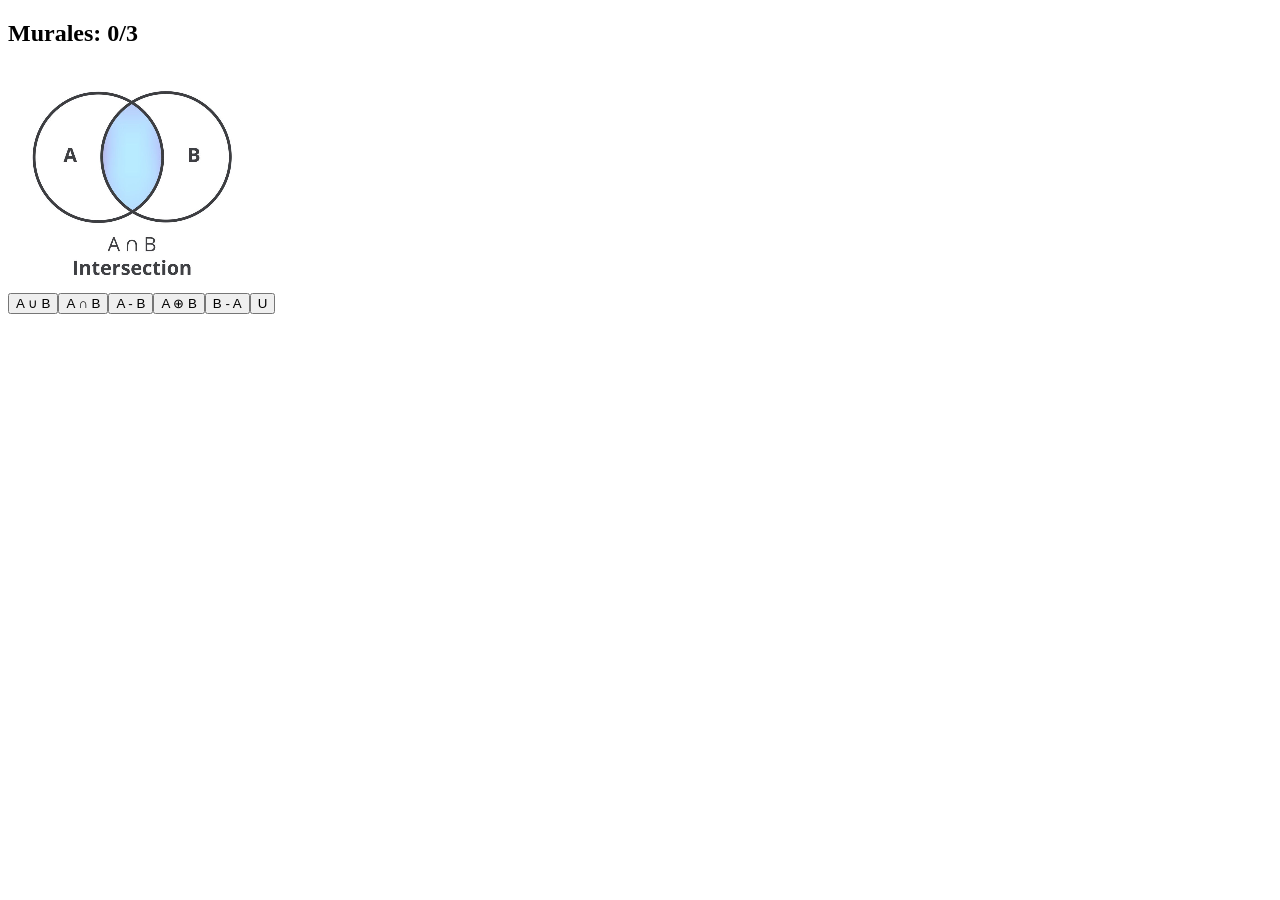
==== template/conjuntos.html @ bb9457d9 "Add files via upload" ====
<!DOCTYPE html>
<html lang="en">

<head>
    <meta charset="UTF-8">
    <meta name="viewport" content="width=device-width, initial-scale=1.0">
    <title>Document</title>
</head>

<body>
    <div id="game-container">
        <h2 id="progress">Murales: 0/3</h2>
        <div id="mural-frame">
            <img id="venn-image" src="" alt="Mural de Venn">
        </div>
        <div id="options-container">
        </div>
        <div id="message"></div>
    </div>

    <script src="../js/scriptConjuntos.js"></script>
</body>

</html>
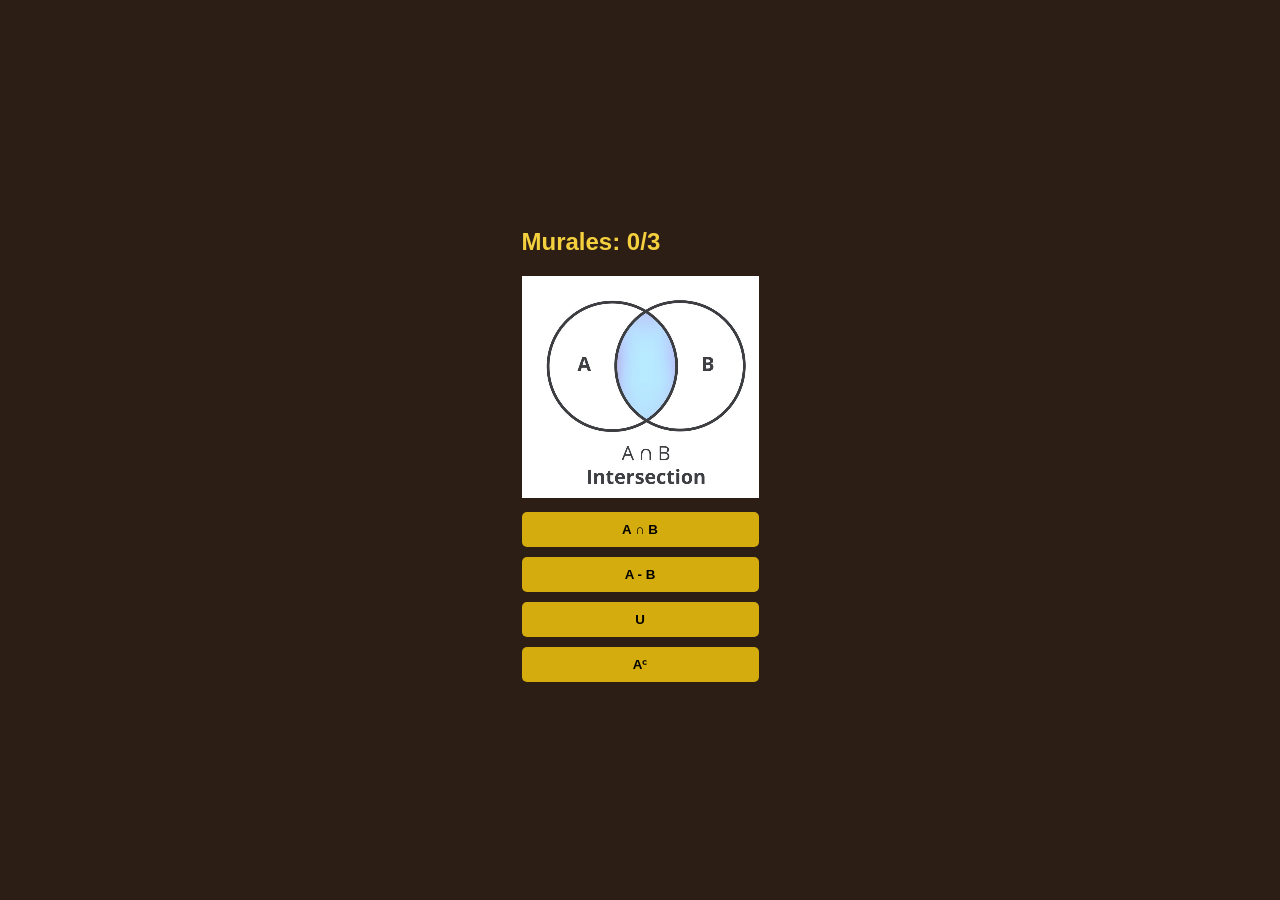
==== commit 2f053926: "Add files via upload" ====
--- a/template/conjuntos.html
+++ b/template/conjuntos.html
@@ -4,10 +4,12 @@
 <head>
     <meta charset="UTF-8">
     <meta name="viewport" content="width=device-width, initial-scale=1.0">
+    <link rel="stylesheet" href="../css/styleConjuntos.css">
     <title>Document</title>
 </head>
 
-<body>
+<body id="body">
+
     <div id="game-container">
         <h2 id="progress">Murales: 0/3</h2>
         <div id="mural-frame">
--- a/css/styleConjuntos.css
+++ b/css/styleConjuntos.css
@@ -0,0 +1,32 @@
+
+body{
+    margin: 0;
+    padding: 0;
+    background-color: #2c1e14;
+    color: #f4d03f;
+    font-family: 'Segoe UI', Tahoma, Geneva, Verdana, sans-serif;
+    display: flex;
+    justify-content: center;
+    align-items: center;
+    height: 100vh;
+    margin: 0;
+}
+
+
+button {
+    display: block;
+    width: 100%;
+    margin: 10px 0;
+    padding: 10px;
+    background-color: #d4ac0d;
+    border: none;
+    border-radius: 5px;
+    cursor: pointer;
+    font-weight: bold;
+    transition: 0.3s;
+}
+
+button:hover {
+    background-color: #edca3e;
+    transform: scale(1.02);
+}
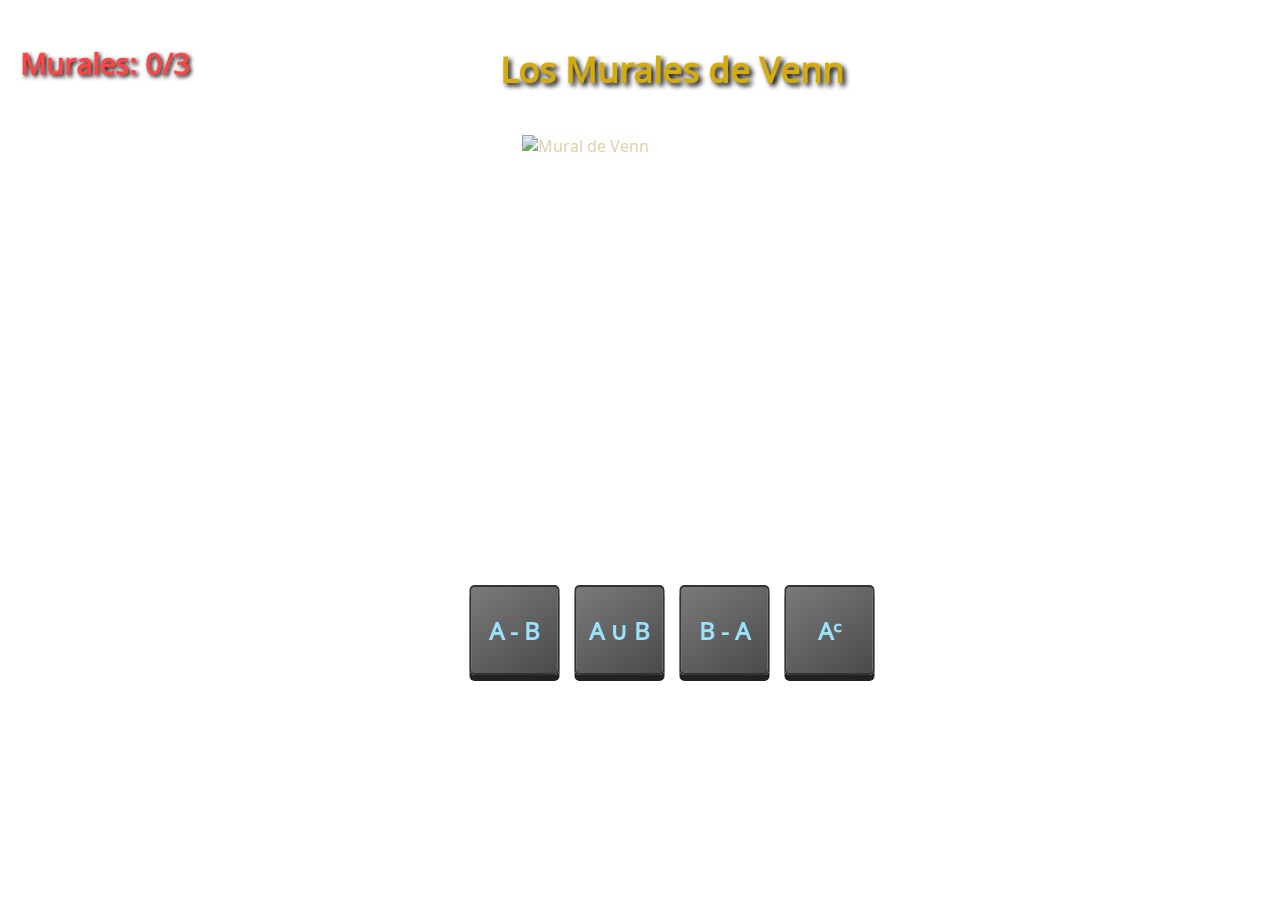
==== commit 9c3c0055: "Add files via upload" ====
--- a/template/conjuntos.html
+++ b/template/conjuntos.html
@@ -1,26 +1,27 @@
 <!DOCTYPE html>
-<html lang="en">
-
+<html lang="es">
 <head>
     <meta charset="UTF-8">
     <meta name="viewport" content="width=device-width, initial-scale=1.0">
+    <link href="https://fonts.googleapis.com/css2?family=Noto+Sans+Runic&family=Cinzel:wght@700&display=swap" rel="stylesheet">
     <link rel="stylesheet" href="../css/styleConjuntos.css">
-    <title>Document</title>
+    <title>Murales de Venn - Ruinas Matemáticas</title>
 </head>
-
 <body id="body">
 
+    <h1 id="game-title">Los Murales de Venn</h1>
+
+    <div id="mural-frame">
+        <img id="venn-image" src="" alt="Mural de Venn">
+    </div>
+
+    <h2 id="progress">Correctos: 0/3</h2>
+
     <div id="game-container">
-        <h2 id="progress">Murales: 0/3</h2>
-        <div id="mural-frame">
-            <img id="venn-image" src="" alt="Mural de Venn">
-        </div>
-        <div id="options-container">
-        </div>
+        <div id="options-container"></div>
         <div id="message"></div>
     </div>
 
     <script src="../js/scriptConjuntos.js"></script>
 </body>
-
 </html>
--- a/css/styleConjuntos.css
+++ b/css/styleConjuntos.css
@@ -1,32 +1,106 @@
+body {
+    color: #e8d5a3; 
+    font-family: 'Noto Sans Runic', serif; 
+    margin: 0;
+    height: 100vh;
+    width: 100vw;
+    background-image: url('../img/conjuntos1.png');
+    background-size: cover;
+    background-position: center;
+    background-repeat: no-repeat;
+    background-attachment: fixed;
+    overflow: hidden;
+}
 
-body{
+#game-title {
+    position: absolute;
+    top: 5%;
+    left: 52.5%;
+    transform: translateX(-50%);
+    font-size: 2.2rem;
+    text-shadow: 3px 3px 5px #000;
     margin: 0;
-    padding: 0;
-    background-color: #2c1e14;
-    color: #f4d03f;
-    font-family: 'Segoe UI', Tahoma, Geneva, Verdana, sans-serif;
+    width: 100%;
+    text-align: center;
+    color: #d4ac0d;
+}
+
+
+#mural-frame {
+    position: absolute;
+    top: 15%; 
+    left: 52.5%;
+    transform: translateX(-50%);
+    width: 300px; 
+    z-index: 5;
+}
+
+#venn-image {
+    width: 100%;
+    mix-blend-mode: multiply; 
+    opacity: 0.85;
+    filter: contrast(1.1) brightness(0.9);
+}
+
+
+#progress {
+    position: absolute;
+    top: 20px;
+    left: 20px;
+    color: #ff4444;
+    font-size: 1.8rem;
+    text-shadow: 2px 2px 4px #000;
+}
+
+#options-container {
+    display: flex;
+    justify-content: center;
+    gap: 15px;
+    position: absolute;
+    bottom: 25%; 
+    left: 52.5%;
+    transform: translateX(-50%);
+}
+
+button {
+    width: 90px;
+    height: 90px;
+    background: linear-gradient(145deg, #7a7a7a, #4a4a4a);
+    border: 2px solid #333;
+    box-shadow: 0 6px 0 #222;
+    color: #9ce1fc;
+    border-radius: 5px;
+    font-family: 'Noto Sans Runic', sans-serif;
+    font-weight: bold;
+    font-size: 1.5rem;
+    cursor: pointer;
+    transition: all 0.2s ease;
     display: flex;
     justify-content: center;
     align-items: center;
-    height: 100vh;
-    margin: 0;
-}
-
-
-button {
-    display: block;
-    width: 100%;
-    margin: 10px 0;
-    padding: 10px;
-    background-color: #d4ac0d;
-    border: none;
-    border-radius: 5px;
-    cursor: pointer;
-    font-weight: bold;
-    transition: 0.3s;
 }
 
 button:hover {
-    background-color: #edca3e;
-    transform: scale(1.02);
+    background: linear-gradient(145deg, #999, #73ebfd);
+    box-shadow: 0 8px 0 #222;
+    transform: translateY(-3px);
+    color: white;
+}
+
+button:active {
+    transform: translateY(4px);
+    box-shadow: 0 2px 0 #222;
+}
+
+/* 4. MENSAJE (Debajo de los botones) */
+#message {
+    position: absolute;
+    bottom: 15%; /* Debajo del options-container */
+    left: 52.5%;
+    transform: translateX(-50%);
+    width: 80%;
+    text-align: center;
+    font-size: 1.6rem;
+    font-weight: bold;
+    text-shadow: 2px 2px 4px #000;
 }
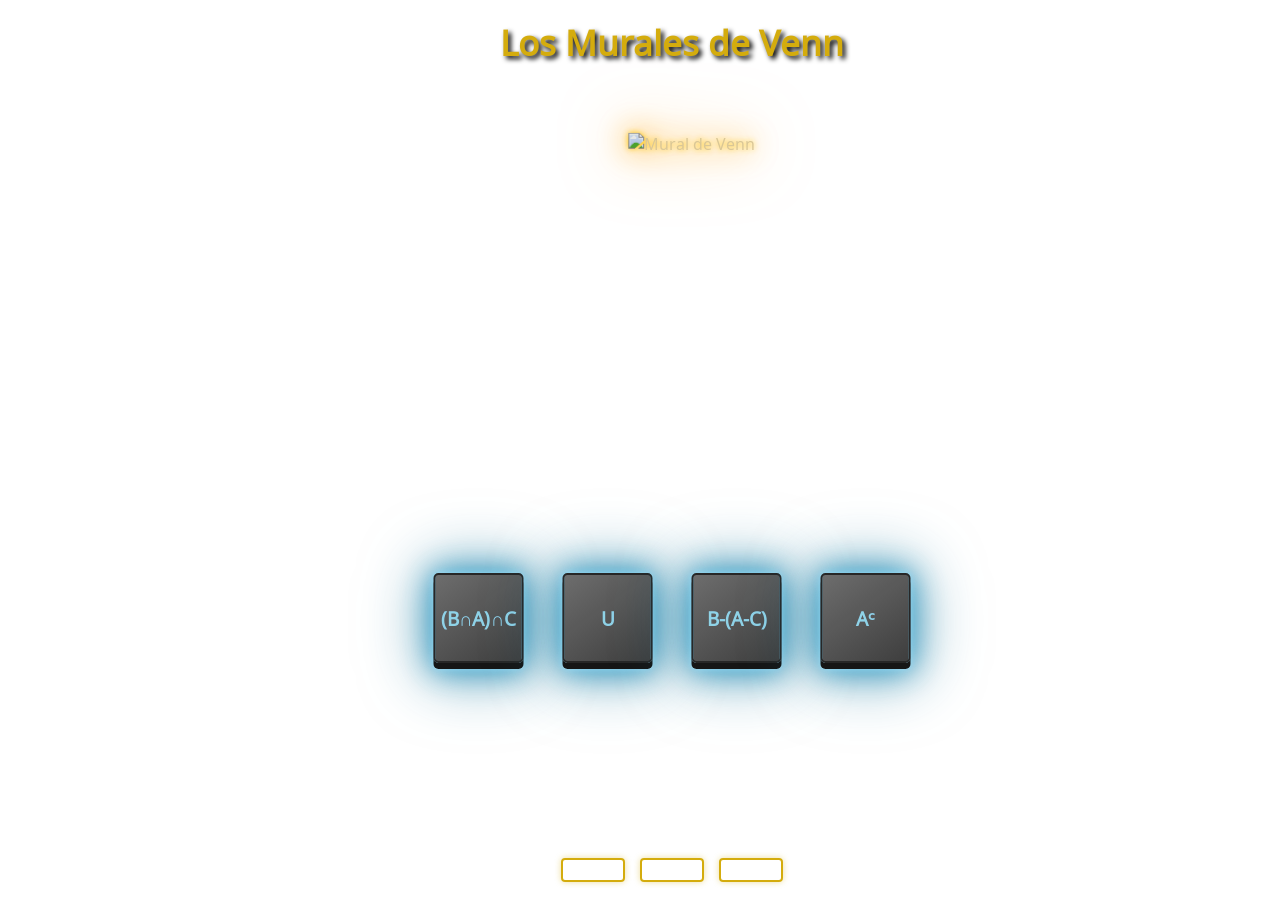
==== commit 7181afaf: "Add files via upload" ====
--- a/template/conjuntos.html
+++ b/template/conjuntos.html
@@ -1,12 +1,15 @@
 <!DOCTYPE html>
 <html lang="es">
+
 <head>
     <meta charset="UTF-8">
     <meta name="viewport" content="width=device-width, initial-scale=1.0">
-    <link href="https://fonts.googleapis.com/css2?family=Noto+Sans+Runic&family=Cinzel:wght@700&display=swap" rel="stylesheet">
+    <link href="https://fonts.googleapis.com/css2?family=Noto+Sans+Runic&family=Cinzel:wght@700&display=swap"
+        rel="stylesheet">
     <link rel="stylesheet" href="../css/styleConjuntos.css">
     <title>Murales de Venn - Ruinas Matemáticas</title>
 </head>
+
 <body id="body">
 
     <h1 id="game-title">Los Murales de Venn</h1>
@@ -15,7 +18,11 @@
         <img id="venn-image" src="" alt="Mural de Venn">
     </div>
 
-    <h2 id="progress">Correctos: 0/3</h2>
+    <div class="progress-bar">
+        <div class="segment" id="seg-1"></div>
+        <div class="segment" id="seg-2"></div>
+        <div class="segment" id="seg-3"></div>
+    </div>
 
     <div id="game-container">
         <div id="options-container"></div>
@@ -24,4 +31,5 @@
 
     <script src="../js/scriptConjuntos.js"></script>
 </body>
+
 </html>
--- a/css/styleConjuntos.css
+++ b/css/styleConjuntos.css
@@ -14,7 +14,7 @@
 
 #game-title {
     position: absolute;
-    top: 5%;
+    top: 2%;
     left: 52.5%;
     transform: translateX(-50%);
     font-size: 2.2rem;
@@ -31,38 +31,88 @@
     top: 15%; 
     left: 52.5%;
     transform: translateX(-50%);
-    width: 300px; 
+    max-height: 280px;
+    max-width: 400px; 
     z-index: 5;
 }
 
 #venn-image {
-    width: 100%;
+    width: 80%;
     mix-blend-mode: multiply; 
-    opacity: 0.85;
-    filter: contrast(1.1) brightness(0.9);
+    opacity: 1;
+    filter: 
+        contrast(1.1) 
+        brightness(0.9)
+        drop-shadow(0 0 3px #ffc400)
+        drop-shadow(0 0 15px rgba(255, 162, 0, 0.8))
+        drop-shadow(0 0 30px rgba(255, 157, 0, 0.5));
+    transform: translate(15.5%, -10.5%);
 }
 
-
-#progress {
-    position: absolute;
-    top: 20px;
-    left: 20px;
-    color: #ff4444;
-    font-size: 1.8rem;
-    text-shadow: 2px 2px 4px #000;
-}
 
 #options-container {
     display: flex;
     justify-content: center;
     gap: 15px;
     position: absolute;
-    bottom: 25%; 
+    bottom: 25%;  
     left: 52.5%;
     transform: translateX(-50%);
 }
 
+.progress-bar {
+    position: absolute;
+    bottom: 2%; 
+    left: 52.5%;
+    transform: translateX(-50%);
+    display: flex;
+    justify-content: center;
+    gap: 15px;
+    z-index: 10;
+}
+
+#progress {  
+    position: absolute;
+    bottom: 15%;
+    left: 52.5%;
+    transform: translateX(-50%);
+    text-align: center;
+    color: #e8d5a3;
+    text-shadow: 2px 2px 4px #000;
+    z-index: 5;
+}
+
+.segment {
+    width: 60px;
+    height: 20px;
+    background: rgba(255, 255, 255, 0.15);
+    border: 2px solid #d4ac0d;
+    border-radius: 4px;
+    box-shadow: 0 0 6px rgba(212, 172, 13, 0.4);
+    transition: all 0.4s ease;
+}
+
+.segment.active {
+    background: #d4ac0d;
+    box-shadow: 
+        0 0 8px #d4ac0d,
+        0 0 20px rgba(212, 172, 13, 0.8);
+}
+
+#message {
+    position: absolute;
+    bottom: 5%;
+    left: 52.5%;
+    transform: translateX(-50%);
+    width: 80%;
+    text-align: center;
+    font-size: 1.6rem;
+    font-weight: bold;
+    text-shadow: 2px 2px 4px #000;
+}
+
 button {
+    margin: 12px;
     width: 90px;
     height: 90px;
     background: linear-gradient(145deg, #7a7a7a, #4a4a4a);
@@ -72,12 +122,18 @@
     border-radius: 5px;
     font-family: 'Noto Sans Runic', sans-serif;
     font-weight: bold;
-    font-size: 1.5rem;
+    font-size: 1.2rem;
     cursor: pointer;
     transition: all 0.2s ease;
     display: flex;
     justify-content: center;
     align-items: center;
+    filter: 
+        contrast(1.1) 
+        brightness(0.9)
+        drop-shadow(0 0 3px #9ce1fc)
+        drop-shadow(0 0 15px #2f99c3)
+        drop-shadow(0 0 30px #0b6c929e);
 }
 
 button:hover {
@@ -92,15 +148,26 @@
     box-shadow: 0 2px 0 #222;
 }
 
-/* 4. MENSAJE (Debajo de los botones) */
-#message {
-    position: absolute;
-    bottom: 15%; /* Debajo del options-container */
-    left: 52.5%;
-    transform: translateX(-50%);
-    width: 80%;
-    text-align: center;
-    font-size: 1.6rem;
-    font-weight: bold;
-    text-shadow: 2px 2px 4px #000;
+
+
+.pantalla-feedback {
+    position: fixed;
+    top: 0;
+    left: 0;
+    width: 100vw;
+    height: 100vh;
+    background: rgba(0, 0, 0, 0.9);
+    display: flex;
+    justify-content: center;
+    align-items: center;
+    z-index: 1000; 
+    font-family: 'Cinzel', serif;
+    font-size: 4rem; 
+    text-shadow: 2px 2px 10px black;
+    animation: fadeIn 0.3s forwards;
+}
+
+@keyframes fadeIn {
+    from { opacity: 0; }
+    to { opacity: 1; }
 }
